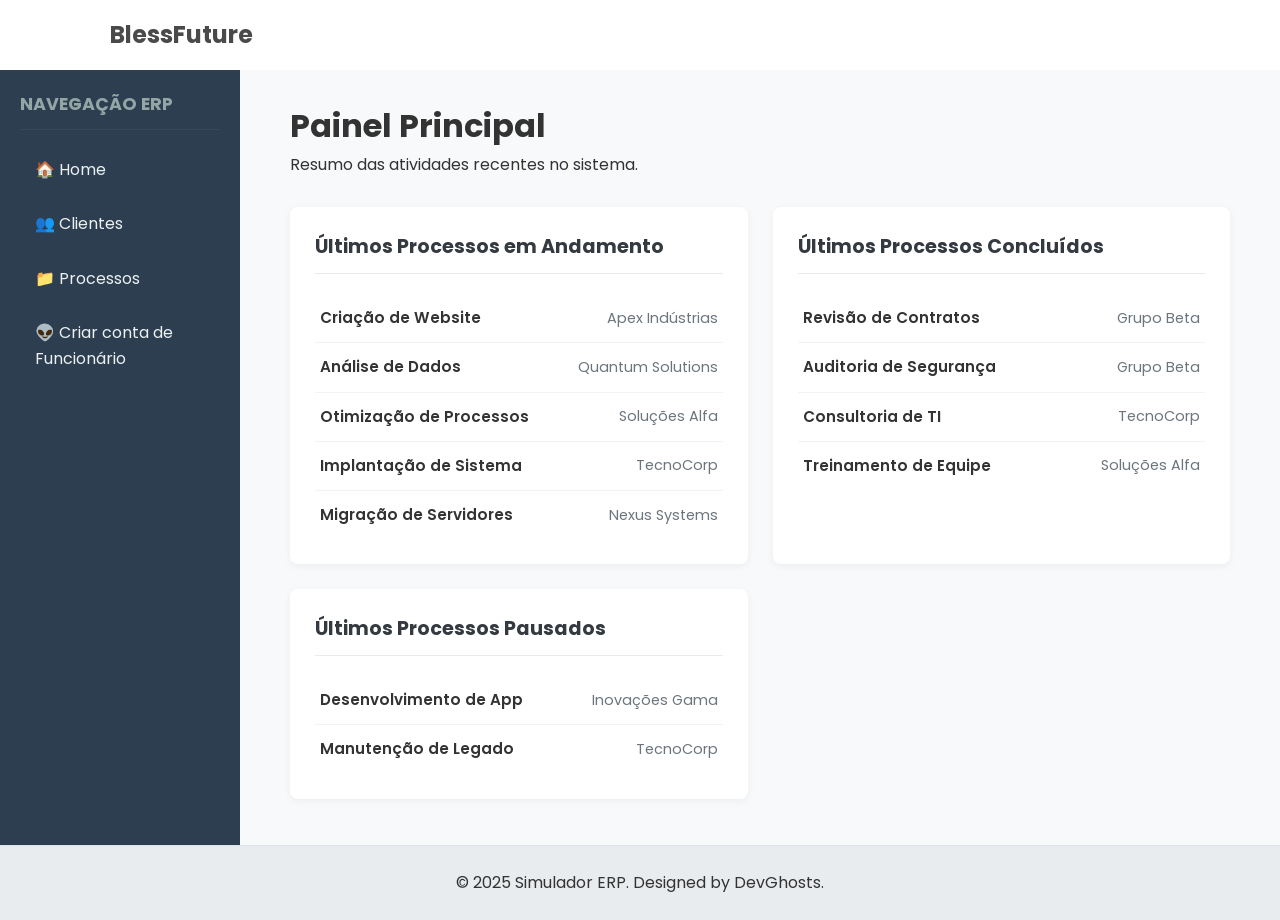
==== Prototipo ERP/index.html @ cd195736 "Primeiro Commit" ====
<!DOCTYPE html>
<html lang="pt-br">
<head>
    <meta charset="UTF-8">
    <meta name="viewport" content="width=device-width, initial-scale=1.0">
    <title>Página Home | ERP</title>
    <link rel="stylesheet" href="style.css">
</head>

<body>
    <header class="main-header">
        <div class="container">
            <a href="index.html" class="logo">BlessFuture</a>
            <nav class="main-nav"></nav>
        </div>
    </header>

    <div class="page-container">
        <aside class="sidebar">
            <nav class="sidebar-nav">
                <h2>Navegação ERP</h2>
                <ul>
                    <li><a href="index.html">🏠 Home</a></li>
                    <li><a href="clientes.html">👥 Clientes</a></li>
                    <li><a href="processos.html">📁 Processos</a></li>
                    <li><a href="usuarios.html">👽 Criar conta de Funcionário</a></li>
                </ul>
            </nav>
        </aside>

        <main class="main-content">
            <div class="container">
                <h1>Painel Principal</h1>
                <p>Resumo das atividades recentes no sistema.</p>
                
                <div class="dashboard-grid">
                    <div class="dashboard-card">
                        <h2>Últimos Processos em Andamento</h2>
                        <ul id="andamento-list" class="dashboard-list">
                            </ul>
                    </div>
                    
                    <div class="dashboard-card">
                        <h2>Últimos Processos Concluídos</h2>
                        <ul id="concluidos-list" class="dashboard-list">
                            </ul>
                    </div>

                    <div class="dashboard-card">
                        <h2>Últimos Processos Pausados</h2>
                        <ul id="pausados-list" class="dashboard-list">
                            </ul>
                    </div>
                </div>
            </div>
        </main>
    </div>

    <footer class="main-footer">
        <div class="container">
            <p>&copy; 2025 Simulador ERP. Designed by DevGhosts.</p>
        </div>
    </footer>

    <script src="dashboard.js" defer></script>
</body>
</html>
---- Prototipo ERP/style.css ----
/* Importando fonte e estilos globais */
@import url('https://fonts.googleapis.com/css2?family=Poppins:wght@400;500;600;700&display=swap');

* { margin: 0; padding: 0; box-sizing: border-box; }

body {
    font-family: 'Poppins', sans-serif;
    background-color: #f8f9fa;
    color: #333;
    line-height: 1.6;
}

/* --- CLASSES UTILITÁRIAS --- */
.container { max-width: 1100px; margin: 0 auto; padding: 0 20px; }
.flex-between-center { display: flex; justify-content: space-between; align-items: center; }

/* --- ESTRUTURA PRINCIPAL (HEADER, FOOTER, SIDEBAR) --- */
.main-header { background-color: #fff; padding: 1rem 0; box-shadow: 0 2px 5px rgba(0,0,0,0.05); z-index: 100; }
.main-footer { text-align: center; padding: 1.5rem 0; background-color: #e9ecef; border-top: 1px solid #dee2e6; }
.page-container { display: flex; min-height: calc(100vh - 125px); }
.main-content { flex-grow: 1; padding: 30px; background-color: #f8f9fa; }
.sidebar { width: 240px; flex-shrink: 0; background-color: #2c3e50; color: #ecf0f1; padding: 20px; }

/* --- NAVEGAÇÃO --- */
.main-nav ul, .sidebar-nav ul, #client-list { list-style: none; }
.main-nav ul { display: flex; gap: 25px; }
.main-nav a, .sidebar-nav a { text-decoration: none; transition: all 0.2s; }
.main-nav a { color: #555; font-weight: 600; padding-bottom: 5px; }
.main-nav a:hover { color: #a100ff; }
.logo { font-size: 1.5rem; font-weight: 700; color: #4a4a4a; text-decoration: none; }

/* --- SIDEBAR NAV --- */
.sidebar-nav h2 { font-size: 1.1rem; color: #95a5a6; text-transform: uppercase; margin-bottom: 15px; padding-bottom: 10px; border-bottom: 1px solid #34495e; }
.sidebar-nav li { margin-bottom: 5px; }
.sidebar-nav a { display: block; color: #ecf0f1; padding: 12px 15px; border-radius: 6px; }
.sidebar-nav a:hover { background-color: #34495e; }

/* --- BOTÕES (BASE E MODIFICADORES) --- */
.btn, .pagination-controls button, .btn-primary, .btn-secondary {
    color: white;
    border: none;
    padding: 10px 20px;
    border-radius: 5px;
    cursor: pointer;
    font-weight: 600;
    transition: background-color 0.2s;
}
.pagination-controls button { background-color: #007bff; }
.btn-primary { background-color: #28a745; font-size: 1rem; }
.btn-secondary { background-color: #6c757d; }

.pagination-controls button:hover { background-color: #0056b3; }
.btn-primary:hover { background-color: #218838; }
.btn-secondary:hover { background-color: #5a6268; }
.pagination-controls button:disabled { background-color: #ced4da; cursor: not-allowed; }

/* --- LISTA DE CLIENTES E PAGINAÇÃO --- */
.client-list-container { background-color: #fff; border-radius: 8px; padding: 20px 30px; margin-top: 30px; box-shadow: 0 2px 8px rgba(0,0,0,0.05); }
.client-item { display: flex; justify-content: space-between; align-items: center; padding: 18px 10px; border-bottom: 1px solid #e9ecef; cursor: pointer; transition: background-color 0.2s; }
.client-item:last-child { border-bottom: none; }
.client-item:hover { background-color: #f8f9fa; }
.client-name { font-weight: 500; color: #343a40; }
.client-id { font-family: monospace; font-size: 0.9rem; color: #6c757d; background-color: #f8f9fa; padding: 3px 8px; border-radius: 4px; }
.pagination-controls { display: flex; justify-content: center; align-items: center; padding-top: 25px; gap: 15px; }
#page-info { font-weight: 500; color: #495057; }

/* --- MODAL --- */
.modal-overlay { position: fixed; top: 0; left: 0; width: 100%; height: 100%; background-color: rgba(0, 0, 0, 0.6); display: flex; justify-content: center; align-items: center; z-index: 1000; visibility: hidden; opacity: 0; transition: opacity 0.3s, visibility 0.3s; }
.modal-overlay.show { visibility: visible; opacity: 1; }
.modal-content { background-color: #fff; padding: 30px; border-radius: 8px; width: 100%; max-width: 500px; position: relative; box-shadow: 0 5px 15px rgba(0,0,0,0.3); }
.modal-content h2 { margin: 0 0 25px 0; color: #333; }
.modal-content .modal-header { display: flex; justify-content: space-between; align-items: center; border-bottom: 1px solid #e9ecef; padding-bottom: 15px; margin-bottom: 20px; }
.modal-actions { display: flex; justify-content: flex-end; gap: 10px; margin-top: 10px; }
.close-modal { position: absolute; top: 15px; right: 15px; background: none; border: none; font-size: 1.8rem; color: #aaa; cursor: pointer; line-height: 1; }

/* --- FORMULÁRIOS E GRIDS --- */
#add-client-form label { display: block; margin-bottom: 5px; font-weight: 600; color: #555; }
#add-client-form input { width: 100%; padding: 12px; margin-bottom: 20px; border: 1px solid #ccc; border-radius: 5px; }
.form-grid { display: grid; grid-template-columns: 1fr 1fr; gap: 20px; }
.form-grid .full-width { grid-column: 1 / -1; }
.details-grid { display: grid; grid-template-columns: 1fr 1fr; gap: 15px 25px; font-size: 0.95rem; }
.details-grid div { color: #495057; }
.details-grid strong { color: #343a40; }

/* --- DETALHES E PROCESSOS --- */
.details-hr { border: 0; border-top: 1px solid #e9ecef; margin: 25px 0; }
.modal-body h3 { margin-bottom: 15px; }
.process-list { list-style: none; padding: 0; }
.process-item { display: flex; justify-content: space-between; align-items: center; padding: 12px; border-radius: 5px; background-color: #f8f9fa; margin-bottom: 8px; }
.process-name { font-weight: 500; }
.process-status { font-weight: 600; padding: 4px 10px; border-radius: 12px; font-size: 0.8rem; color: #fff; }
.status-em-andamento { background-color: #007bff; }
.status-concluído { background-color: #0ba52f; }
.status-pausado { background-color: #ffc107; color: #333; }

/* === ESTILOS ADICIONAIS PARA O MODAL DE DETALHES === */

/* Rodapé do modal para alinhar o botão */
.modal-footer {
    display: flex;
    justify-content: flex-end; /* Alinha o botão à direita */
    padding-top: 20px;
    margin-top: 20px;
    border-top: 1px solid #e9ecef;
}

/* Botão de perigo/exclusão */
.btn-danger {
    background-color: #dc3545; /* Vermelho para indicar perigo */
    color: white;
    border: none;
    padding: 10px 20px;
    border-radius: 5px;
    cursor: pointer;
    font-weight: 600;
    font-size: 1rem;
    transition: background-color 0.2s;
}

.btn-danger:hover {
    background-color: #c82333;
}

/* Adicione ao final do seu style.css */

/* Torna o item do processo clicável */
.process-item {
    cursor: pointer;
    transition: background-color 0.2s;
}

.process-item:hover {
    background-color: #e9ecef; /* Um leve destaque ao passar o mouse */
}

/* Adicione ao final do seu style.css */
#search-input {
    width: 100%;
    max-width: 300px; /* Ajuste a largura conforme necessário */
    padding: 10px 15px;
    border-radius: 5px;
    border: 1px solid #ced4da;
    font-size: 1rem;
    margin: 0 15px; /* Espaçamento */
}

/* Adicione ao final do seu style.css */

/* Cabeçalho da Lista de Processos */
.process-list-header {
    display: grid;
    grid-template-columns: 2fr 1fr 1fr; /* Colunas para Nome, Cliente e Status */
    padding: 10px 18px;
    font-weight: 600;
    color: #6c757d;
    border-bottom: 2px solid #dee2e6;
    margin-bottom: 5px;
}

/* Itens da Lista de Processos */
.process-list-item {
    display: grid;
    grid-template-columns: 2fr 1fr 1fr; /* Mesmas colunas do cabeçalho */
    align-items: center;
    padding: 18px;
    border-bottom: 1px solid #e9ecef;
    cursor: pointer;
    transition: background-color 0.2s;
}

.process-list-item:hover {
    background-color: #f8f9fa;
}

.process-client-name {
    color: #495057;
}

/* Adicione ao final do seu style.css */

/* Controles de Filtro e Ordenação */
.filter-controls {
    background-color: #fff;
    padding: 15px 20px;
    border-radius: 8px;
    margin-bottom: 20px;
    box-shadow: 0 2px 8px rgba(0,0,0,0.05);
    display: flex;
    gap: 15px;
    align-items: center;
}

.filter-controls label {
    font-weight: 600;
    color: #495057;
}

.filter-controls select {
    padding: 8px 12px;
    border-radius: 5px;
    border: 1px solid #ced4da;
    font-size: 0.95rem;
}

/* Adicione ao final do seu style.css */

/* === ESTILOS DO DASHBOARD (HOME PAGE) === */

.dashboard-grid {
    display: grid;
    /* Cria colunas responsivas: em telas grandes, até 3 colunas; em pequenas, 1 coluna */
    grid-template-columns: repeat(auto-fit, minmax(300px, 1fr));
    gap: 25px; /* Espaço entre os cards */
    margin-top: 30px;
}

.dashboard-card {
    background-color: #fff;
    border-radius: 8px;
    padding: 25px;
    box-shadow: 0 2px 8px rgba(0,0,0,0.05);
}

.dashboard-card h2 {
    margin-top: 0;
    margin-bottom: 20px;
    font-size: 1.2rem;
    color: #343a40;
    border-bottom: 1px solid #e9ecef;
    padding-bottom: 10px;
}

.dashboard-list {
    list-style: none;
    padding: 0;
}

.dashboard-list-item {
    display: flex;
    justify-content: space-between;
    align-items: center;
    padding: 12px 0;
    border-bottom: 1px solid #f1f3f5;
    font-size: 0.95rem;
}

.dashboard-list-item:last-child {
    border-bottom: none;
}

.item-process-name {
    font-weight: 600;
}

.item-client-name {
    color: #6c757d;
    font-size: 0.9rem;
}

/* Adicione ou modifique estes estilos no final do seu style.css */

/* Remove a formatação padrão de link e faz ele preencher o item da lista */
.dashboard-item-link {
    display: flex;
    justify-content: space-between;
    align-items: center;
    text-decoration: none; /* Remove o sublinhado */
    color: inherit; /* Herda a cor do texto do pai (li) */
    padding: 12px 5px; /* Adiciona um padding interno ao link */
    width: 100%;
}

/* O item da lista agora serve apenas como um container com a borda */
.dashboard-list-item {
    display: flex; /* Garante que o link preencha o <li> */
    padding: 0; /* O padding agora está no <a> */
    border-bottom: 1px solid #f1f3f5;
    transition: background-color 0.2s;
}

.dashboard-list-item:hover {
    background-color: #f8f9fa; /* Efeito hover para indicar que é clicável */
}

.dashboard-list-item:last-child {
    border-bottom: none;
}

/* Adicione ao final do seu style.css */

/* === ESTILOS DA PÁGINA DE CADASTRO === */

/* Centraliza o conteúdo na tela */
.center-body {
    display: flex;
    justify-content: center;
    align-items: center;
    min-height: 100vh;
    background-color: #f0f2f5;
}

.registration-container {
    width: 100%;
    max-width: 450px;
    text-align: center;
}

.registration-header {
    margin-bottom: 25px;
}

.registration-header h2 {
    font-size: 1.8rem;
    color: #333;
    margin-bottom: 5px;
}

.registration-header p {
    color: #6c757d;
    font-size: 1.1rem;
}

.registration-form, .card {
    background-color: #fff;
    padding: 30px;
    border-radius: 8px;
    box-shadow: 0 4px 12px rgba(0,0,0,0.1);
    text-align: left;
}

.form-group {
    margin-bottom: 20px;
}

.form-group label {
    display: block;
    margin-bottom: 5px;
    font-weight: 600;
    color: #495057;
}

.form-group input,
.form-group select {
    width: 100%;
    padding: 12px;
    border: 1px solid #ced4da;
    border-radius: 5px;
    font-size: 1rem;
}

.full-width-btn {
    width: 100%;
    padding: 15px;
    font-size: 1.1rem;
    margin-top: 10px;
}

.error-message {
    color: #dc3545;
    background-color: #f8d7da;
    border: 1px solid #f5c6cb;
    padding: 10px;
    border-radius: 5px;
    margin-bottom: 15px;
    text-align: center;
    display: none; /* Escondido por padrão */
}

.registration-footer {
    margin-top: 20px;
    font-size: 0.95rem;
}

/* Adicione ao final do seu style.css */

/* Cabeçalho da Lista de Usuários */
.user-list-header {
    display: grid;
    grid-template-columns: 2fr 2fr 1fr; /* Colunas para Nome, Email e Cargo */
    padding: 10px 18px;
    font-weight: 600;
    color: #6c757d;
    border-bottom: 2px solid #dee2e6;
    margin-bottom: 5px;
}

/* Itens da Lista de Usuários */
.user-list-item {
    display: grid;
    grid-template-columns: 2fr 2fr 1fr; /* Mesmas colunas do cabeçalho */
    align-items: center;
    padding: 18px;
    border-bottom: 1px solid #e9ecef;
}

.user-name {
    font-weight: 500;
}

.user-email, .user-role {
    color: #495057;
}

/* Garante que a mensagem de erro no modal de usuário seja visível */
#add-user-modal .error-message {
    margin-top: 15px;
    margin-bottom: 0;
}

/* Estilos para o formulário no modal */
.form-group {
    margin-bottom: 1rem;
}

.form-group label {
    display: block;
    margin-bottom: 0.5rem;
    font-weight: bold;
    color: #333;
}

.form-group input[type="text"],
.form-group select {
    width: 100%;
    padding: 10px;
    border: 1px solid #ccc;
    border-radius: 4px;
    box-sizing: border-box; /* Essencial para o padding não quebrar o layout */
    font-size: 1rem;
}

/* Ajusta o espaçamento do rodapé do modal */
#add-process-form .modal-footer {
    padding-top: 1rem;
    margin-top: 1rem;
    border-top: 1px solid #eee;
}
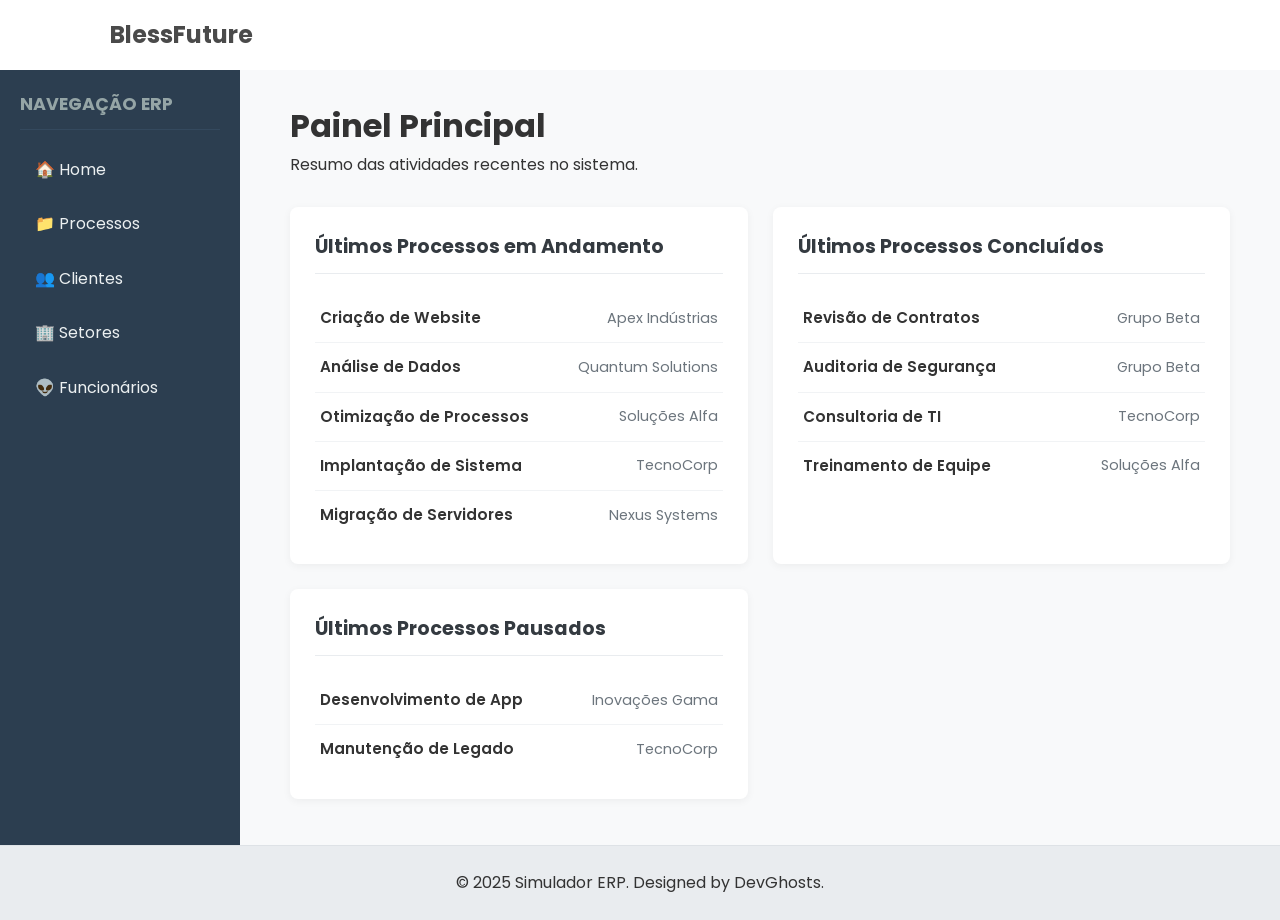
==== commit 108fadf0: "Atualização Final do Protótipo do ERP - Matheus Essa é a atualização final do Protótipo do ERP, basi" ====
--- a/Prototipo ERP/index.html
+++ b/Prototipo ERP/index.html
@@ -1,67 +1,68 @@
-<!DOCTYPE html>
-<html lang="pt-br">
-<head>
-    <meta charset="UTF-8">
-    <meta name="viewport" content="width=device-width, initial-scale=1.0">
-    <title>Página Home | ERP</title>
-    <link rel="stylesheet" href="style.css">
-</head>
-
-<body>
-    <header class="main-header">
-        <div class="container">
-            <a href="index.html" class="logo">BlessFuture</a>
-            <nav class="main-nav"></nav>
-        </div>
-    </header>
-
-    <div class="page-container">
-        <aside class="sidebar">
-            <nav class="sidebar-nav">
-                <h2>Navegação ERP</h2>
-                <ul>
-                    <li><a href="index.html">🏠 Home</a></li>
-                    <li><a href="clientes.html">👥 Clientes</a></li>
-                    <li><a href="processos.html">📁 Processos</a></li>
-                    <li><a href="usuarios.html">👽 Criar conta de Funcionário</a></li>
-                </ul>
-            </nav>
-        </aside>
-
-        <main class="main-content">
-            <div class="container">
-                <h1>Painel Principal</h1>
-                <p>Resumo das atividades recentes no sistema.</p>
-                
-                <div class="dashboard-grid">
-                    <div class="dashboard-card">
-                        <h2>Últimos Processos em Andamento</h2>
-                        <ul id="andamento-list" class="dashboard-list">
-                            </ul>
-                    </div>
-                    
-                    <div class="dashboard-card">
-                        <h2>Últimos Processos Concluídos</h2>
-                        <ul id="concluidos-list" class="dashboard-list">
-                            </ul>
-                    </div>
-
-                    <div class="dashboard-card">
-                        <h2>Últimos Processos Pausados</h2>
-                        <ul id="pausados-list" class="dashboard-list">
-                            </ul>
-                    </div>
-                </div>
-            </div>
-        </main>
-    </div>
-
-    <footer class="main-footer">
-        <div class="container">
-            <p>&copy; 2025 Simulador ERP. Designed by DevGhosts.</p>
-        </div>
-    </footer>
-
-    <script src="dashboard.js" defer></script>
-</body>
+<!DOCTYPE html>
+<html lang="pt-br">
+<head>
+    <meta charset="UTF-8">
+    <meta name="viewport" content="width=device-width, initial-scale=1.0">
+    <title>Página Home | ERP</title>
+    <link rel="stylesheet" href="style.css">
+</head>
+
+<body>
+    <header class="main-header">
+        <div class="container">
+            <a href="index.html" class="logo">BlessFuture</a>
+            <nav class="main-nav"></nav>
+        </div>
+    </header>
+
+    <div class="page-container">
+        <aside class="sidebar">
+            <nav class="sidebar-nav">
+                <h2>Navegação ERP</h2>
+                <ul>
+                    <li><a href="index.html">🏠 Home</a></li>
+                    <li><a href="processos.html">📁 Processos</a></li>
+                    <li><a href="clientes.html">👥 Clientes</a></li>
+                    <li><a href="setores.html">🏢 Setores</a></li>
+                    <li><a href="usuarios.html">👽 Funcionários </a></li>
+                </ul>
+            </nav>
+        </aside>
+
+        <main class="main-content">
+            <div class="container">
+                <h1>Painel Principal</h1>
+                <p>Resumo das atividades recentes no sistema.</p>
+                
+                <div class="dashboard-grid">
+                    <div class="dashboard-card">
+                        <h2>Últimos Processos em Andamento</h2>
+                        <ul id="andamento-list" class="dashboard-list">
+                            </ul>
+                    </div>
+                    
+                    <div class="dashboard-card">
+                        <h2>Últimos Processos Concluídos</h2>
+                        <ul id="concluidos-list" class="dashboard-list">
+                            </ul>
+                    </div>
+
+                    <div class="dashboard-card">
+                        <h2>Últimos Processos Pausados</h2>
+                        <ul id="pausados-list" class="dashboard-list">
+                            </ul>
+                    </div>
+                </div>
+            </div>
+        </main>
+    </div>
+
+    <footer class="main-footer">
+        <div class="container">
+            <p>&copy; 2025 Simulador ERP. Designed by DevGhosts.</p>
+        </div>
+    </footer>
+
+    <script src="dashboard.js" defer></script>
+</body>
 </html>
--- a/Prototipo ERP/style.css
+++ b/Prototipo ERP/style.css
@@ -1,437 +1,520 @@
-/* Importando fonte e estilos globais */
-@import url('https://fonts.googleapis.com/css2?family=Poppins:wght@400;500;600;700&display=swap');
-
-* { margin: 0; padding: 0; box-sizing: border-box; }
-
-body {
-    font-family: 'Poppins', sans-serif;
-    background-color: #f8f9fa;
-    color: #333;
-    line-height: 1.6;
-}
-
-/* --- CLASSES UTILITÁRIAS --- */
-.container { max-width: 1100px; margin: 0 auto; padding: 0 20px; }
-.flex-between-center { display: flex; justify-content: space-between; align-items: center; }
-
-/* --- ESTRUTURA PRINCIPAL (HEADER, FOOTER, SIDEBAR) --- */
-.main-header { background-color: #fff; padding: 1rem 0; box-shadow: 0 2px 5px rgba(0,0,0,0.05); z-index: 100; }
-.main-footer { text-align: center; padding: 1.5rem 0; background-color: #e9ecef; border-top: 1px solid #dee2e6; }
-.page-container { display: flex; min-height: calc(100vh - 125px); }
-.main-content { flex-grow: 1; padding: 30px; background-color: #f8f9fa; }
-.sidebar { width: 240px; flex-shrink: 0; background-color: #2c3e50; color: #ecf0f1; padding: 20px; }
-
-/* --- NAVEGAÇÃO --- */
-.main-nav ul, .sidebar-nav ul, #client-list { list-style: none; }
-.main-nav ul { display: flex; gap: 25px; }
-.main-nav a, .sidebar-nav a { text-decoration: none; transition: all 0.2s; }
-.main-nav a { color: #555; font-weight: 600; padding-bottom: 5px; }
-.main-nav a:hover { color: #a100ff; }
-.logo { font-size: 1.5rem; font-weight: 700; color: #4a4a4a; text-decoration: none; }
-
-/* --- SIDEBAR NAV --- */
-.sidebar-nav h2 { font-size: 1.1rem; color: #95a5a6; text-transform: uppercase; margin-bottom: 15px; padding-bottom: 10px; border-bottom: 1px solid #34495e; }
-.sidebar-nav li { margin-bottom: 5px; }
-.sidebar-nav a { display: block; color: #ecf0f1; padding: 12px 15px; border-radius: 6px; }
-.sidebar-nav a:hover { background-color: #34495e; }
-
-/* --- BOTÕES (BASE E MODIFICADORES) --- */
-.btn, .pagination-controls button, .btn-primary, .btn-secondary {
-    color: white;
-    border: none;
-    padding: 10px 20px;
-    border-radius: 5px;
-    cursor: pointer;
-    font-weight: 600;
-    transition: background-color 0.2s;
-}
-.pagination-controls button { background-color: #007bff; }
-.btn-primary { background-color: #28a745; font-size: 1rem; }
-.btn-secondary { background-color: #6c757d; }
-
-.pagination-controls button:hover { background-color: #0056b3; }
-.btn-primary:hover { background-color: #218838; }
-.btn-secondary:hover { background-color: #5a6268; }
-.pagination-controls button:disabled { background-color: #ced4da; cursor: not-allowed; }
-
-/* --- LISTA DE CLIENTES E PAGINAÇÃO --- */
-.client-list-container { background-color: #fff; border-radius: 8px; padding: 20px 30px; margin-top: 30px; box-shadow: 0 2px 8px rgba(0,0,0,0.05); }
-.client-item { display: flex; justify-content: space-between; align-items: center; padding: 18px 10px; border-bottom: 1px solid #e9ecef; cursor: pointer; transition: background-color 0.2s; }
-.client-item:last-child { border-bottom: none; }
-.client-item:hover { background-color: #f8f9fa; }
-.client-name { font-weight: 500; color: #343a40; }
-.client-id { font-family: monospace; font-size: 0.9rem; color: #6c757d; background-color: #f8f9fa; padding: 3px 8px; border-radius: 4px; }
-.pagination-controls { display: flex; justify-content: center; align-items: center; padding-top: 25px; gap: 15px; }
-#page-info { font-weight: 500; color: #495057; }
-
-/* --- MODAL --- */
-.modal-overlay { position: fixed; top: 0; left: 0; width: 100%; height: 100%; background-color: rgba(0, 0, 0, 0.6); display: flex; justify-content: center; align-items: center; z-index: 1000; visibility: hidden; opacity: 0; transition: opacity 0.3s, visibility 0.3s; }
-.modal-overlay.show { visibility: visible; opacity: 1; }
-.modal-content { background-color: #fff; padding: 30px; border-radius: 8px; width: 100%; max-width: 500px; position: relative; box-shadow: 0 5px 15px rgba(0,0,0,0.3); }
-.modal-content h2 { margin: 0 0 25px 0; color: #333; }
-.modal-content .modal-header { display: flex; justify-content: space-between; align-items: center; border-bottom: 1px solid #e9ecef; padding-bottom: 15px; margin-bottom: 20px; }
-.modal-actions { display: flex; justify-content: flex-end; gap: 10px; margin-top: 10px; }
-.close-modal { position: absolute; top: 15px; right: 15px; background: none; border: none; font-size: 1.8rem; color: #aaa; cursor: pointer; line-height: 1; }
-
-/* --- FORMULÁRIOS E GRIDS --- */
-#add-client-form label { display: block; margin-bottom: 5px; font-weight: 600; color: #555; }
-#add-client-form input { width: 100%; padding: 12px; margin-bottom: 20px; border: 1px solid #ccc; border-radius: 5px; }
-.form-grid { display: grid; grid-template-columns: 1fr 1fr; gap: 20px; }
-.form-grid .full-width { grid-column: 1 / -1; }
-.details-grid { display: grid; grid-template-columns: 1fr 1fr; gap: 15px 25px; font-size: 0.95rem; }
-.details-grid div { color: #495057; }
-.details-grid strong { color: #343a40; }
-
-/* --- DETALHES E PROCESSOS --- */
-.details-hr { border: 0; border-top: 1px solid #e9ecef; margin: 25px 0; }
-.modal-body h3 { margin-bottom: 15px; }
-.process-list { list-style: none; padding: 0; }
-.process-item { display: flex; justify-content: space-between; align-items: center; padding: 12px; border-radius: 5px; background-color: #f8f9fa; margin-bottom: 8px; }
-.process-name { font-weight: 500; }
-.process-status { font-weight: 600; padding: 4px 10px; border-radius: 12px; font-size: 0.8rem; color: #fff; }
-.status-em-andamento { background-color: #007bff; }
-.status-concluído { background-color: #0ba52f; }
-.status-pausado { background-color: #ffc107; color: #333; }
-
-/* === ESTILOS ADICIONAIS PARA O MODAL DE DETALHES === */
-
-/* Rodapé do modal para alinhar o botão */
-.modal-footer {
-    display: flex;
-    justify-content: flex-end; /* Alinha o botão à direita */
-    padding-top: 20px;
-    margin-top: 20px;
-    border-top: 1px solid #e9ecef;
-}
-
-/* Botão de perigo/exclusão */
-.btn-danger {
-    background-color: #dc3545; /* Vermelho para indicar perigo */
-    color: white;
-    border: none;
-    padding: 10px 20px;
-    border-radius: 5px;
-    cursor: pointer;
-    font-weight: 600;
-    font-size: 1rem;
-    transition: background-color 0.2s;
-}
-
-.btn-danger:hover {
-    background-color: #c82333;
-}
-
-/* Adicione ao final do seu style.css */
-
-/* Torna o item do processo clicável */
-.process-item {
-    cursor: pointer;
-    transition: background-color 0.2s;
-}
-
-.process-item:hover {
-    background-color: #e9ecef; /* Um leve destaque ao passar o mouse */
-}
-
-/* Adicione ao final do seu style.css */
-#search-input {
-    width: 100%;
-    max-width: 300px; /* Ajuste a largura conforme necessário */
-    padding: 10px 15px;
-    border-radius: 5px;
-    border: 1px solid #ced4da;
-    font-size: 1rem;
-    margin: 0 15px; /* Espaçamento */
-}
-
-/* Adicione ao final do seu style.css */
-
-/* Cabeçalho da Lista de Processos */
-.process-list-header {
-    display: grid;
-    grid-template-columns: 2fr 1fr 1fr; /* Colunas para Nome, Cliente e Status */
-    padding: 10px 18px;
-    font-weight: 600;
-    color: #6c757d;
-    border-bottom: 2px solid #dee2e6;
-    margin-bottom: 5px;
-}
-
-/* Itens da Lista de Processos */
-.process-list-item {
-    display: grid;
-    grid-template-columns: 2fr 1fr 1fr; /* Mesmas colunas do cabeçalho */
-    align-items: center;
-    padding: 18px;
-    border-bottom: 1px solid #e9ecef;
-    cursor: pointer;
-    transition: background-color 0.2s;
-}
-
-.process-list-item:hover {
-    background-color: #f8f9fa;
-}
-
-.process-client-name {
-    color: #495057;
-}
-
-/* Adicione ao final do seu style.css */
-
-/* Controles de Filtro e Ordenação */
-.filter-controls {
-    background-color: #fff;
-    padding: 15px 20px;
-    border-radius: 8px;
-    margin-bottom: 20px;
-    box-shadow: 0 2px 8px rgba(0,0,0,0.05);
-    display: flex;
-    gap: 15px;
-    align-items: center;
-}
-
-.filter-controls label {
-    font-weight: 600;
-    color: #495057;
-}
-
-.filter-controls select {
-    padding: 8px 12px;
-    border-radius: 5px;
-    border: 1px solid #ced4da;
-    font-size: 0.95rem;
-}
-
-/* Adicione ao final do seu style.css */
-
-/* === ESTILOS DO DASHBOARD (HOME PAGE) === */
-
-.dashboard-grid {
-    display: grid;
-    /* Cria colunas responsivas: em telas grandes, até 3 colunas; em pequenas, 1 coluna */
-    grid-template-columns: repeat(auto-fit, minmax(300px, 1fr));
-    gap: 25px; /* Espaço entre os cards */
-    margin-top: 30px;
-}
-
-.dashboard-card {
-    background-color: #fff;
-    border-radius: 8px;
-    padding: 25px;
-    box-shadow: 0 2px 8px rgba(0,0,0,0.05);
-}
-
-.dashboard-card h2 {
-    margin-top: 0;
-    margin-bottom: 20px;
-    font-size: 1.2rem;
-    color: #343a40;
-    border-bottom: 1px solid #e9ecef;
-    padding-bottom: 10px;
-}
-
-.dashboard-list {
-    list-style: none;
-    padding: 0;
-}
-
-.dashboard-list-item {
-    display: flex;
-    justify-content: space-between;
-    align-items: center;
-    padding: 12px 0;
-    border-bottom: 1px solid #f1f3f5;
-    font-size: 0.95rem;
-}
-
-.dashboard-list-item:last-child {
-    border-bottom: none;
-}
-
-.item-process-name {
-    font-weight: 600;
-}
-
-.item-client-name {
-    color: #6c757d;
-    font-size: 0.9rem;
-}
-
-/* Adicione ou modifique estes estilos no final do seu style.css */
-
-/* Remove a formatação padrão de link e faz ele preencher o item da lista */
-.dashboard-item-link {
-    display: flex;
-    justify-content: space-between;
-    align-items: center;
-    text-decoration: none; /* Remove o sublinhado */
-    color: inherit; /* Herda a cor do texto do pai (li) */
-    padding: 12px 5px; /* Adiciona um padding interno ao link */
-    width: 100%;
-}
-
-/* O item da lista agora serve apenas como um container com a borda */
-.dashboard-list-item {
-    display: flex; /* Garante que o link preencha o <li> */
-    padding: 0; /* O padding agora está no <a> */
-    border-bottom: 1px solid #f1f3f5;
-    transition: background-color 0.2s;
-}
-
-.dashboard-list-item:hover {
-    background-color: #f8f9fa; /* Efeito hover para indicar que é clicável */
-}
-
-.dashboard-list-item:last-child {
-    border-bottom: none;
-}
-
-/* Adicione ao final do seu style.css */
-
-/* === ESTILOS DA PÁGINA DE CADASTRO === */
-
-/* Centraliza o conteúdo na tela */
-.center-body {
-    display: flex;
-    justify-content: center;
-    align-items: center;
-    min-height: 100vh;
-    background-color: #f0f2f5;
-}
-
-.registration-container {
-    width: 100%;
-    max-width: 450px;
-    text-align: center;
-}
-
-.registration-header {
-    margin-bottom: 25px;
-}
-
-.registration-header h2 {
-    font-size: 1.8rem;
-    color: #333;
-    margin-bottom: 5px;
-}
-
-.registration-header p {
-    color: #6c757d;
-    font-size: 1.1rem;
-}
-
-.registration-form, .card {
-    background-color: #fff;
-    padding: 30px;
-    border-radius: 8px;
-    box-shadow: 0 4px 12px rgba(0,0,0,0.1);
-    text-align: left;
-}
-
-.form-group {
-    margin-bottom: 20px;
-}
-
-.form-group label {
-    display: block;
-    margin-bottom: 5px;
-    font-weight: 600;
-    color: #495057;
-}
-
-.form-group input,
-.form-group select {
-    width: 100%;
-    padding: 12px;
-    border: 1px solid #ced4da;
-    border-radius: 5px;
-    font-size: 1rem;
-}
-
-.full-width-btn {
-    width: 100%;
-    padding: 15px;
-    font-size: 1.1rem;
-    margin-top: 10px;
-}
-
-.error-message {
-    color: #dc3545;
-    background-color: #f8d7da;
-    border: 1px solid #f5c6cb;
-    padding: 10px;
-    border-radius: 5px;
-    margin-bottom: 15px;
-    text-align: center;
-    display: none; /* Escondido por padrão */
-}
-
-.registration-footer {
-    margin-top: 20px;
-    font-size: 0.95rem;
-}
-
-/* Adicione ao final do seu style.css */
-
-/* Cabeçalho da Lista de Usuários */
-.user-list-header {
-    display: grid;
-    grid-template-columns: 2fr 2fr 1fr; /* Colunas para Nome, Email e Cargo */
-    padding: 10px 18px;
-    font-weight: 600;
-    color: #6c757d;
-    border-bottom: 2px solid #dee2e6;
-    margin-bottom: 5px;
-}
-
-/* Itens da Lista de Usuários */
-.user-list-item {
-    display: grid;
-    grid-template-columns: 2fr 2fr 1fr; /* Mesmas colunas do cabeçalho */
-    align-items: center;
-    padding: 18px;
-    border-bottom: 1px solid #e9ecef;
-}
-
-.user-name {
-    font-weight: 500;
-}
-
-.user-email, .user-role {
-    color: #495057;
-}
-
-/* Garante que a mensagem de erro no modal de usuário seja visível */
-#add-user-modal .error-message {
-    margin-top: 15px;
-    margin-bottom: 0;
-}
-
-/* Estilos para o formulário no modal */
-.form-group {
-    margin-bottom: 1rem;
-}
-
-.form-group label {
-    display: block;
-    margin-bottom: 0.5rem;
-    font-weight: bold;
-    color: #333;
-}
-
-.form-group input[type="text"],
-.form-group select {
-    width: 100%;
-    padding: 10px;
-    border: 1px solid #ccc;
-    border-radius: 4px;
-    box-sizing: border-box; /* Essencial para o padding não quebrar o layout */
-    font-size: 1rem;
-}
-
-/* Ajusta o espaçamento do rodapé do modal */
-#add-process-form .modal-footer {
-    padding-top: 1rem;
-    margin-top: 1rem;
-    border-top: 1px solid #eee;
+/* Importando fonte e estilos globais */
+@import url('https://fonts.googleapis.com/css2?family=Poppins:wght@400;500;600;700&display=swap');
+
+* { margin: 0; padding: 0; box-sizing: border-box; }
+
+body {
+    font-family: 'Poppins', sans-serif;
+    background-color: #f8f9fa;
+    color: #333;
+    line-height: 1.6;
+}
+
+/* --- CLASSES UTILITÁRIAS --- */
+.container { max-width: 1100px; margin: 0 auto; padding: 0 20px; }
+.flex-between-center { display: flex; justify-content: space-between; align-items: center; }
+
+/* --- ESTRUTURA PRINCIPAL (HEADER, FOOTER, SIDEBAR) --- */
+.main-header { background-color: #fff; padding: 1rem 0; box-shadow: 0 2px 5px rgba(0,0,0,0.05); z-index: 100; }
+.main-footer { text-align: center; padding: 1.5rem 0; background-color: #e9ecef; border-top: 1px solid #dee2e6; }
+.page-container { display: flex; min-height: calc(100vh - 125px); }
+.main-content { flex-grow: 1; padding: 30px; background-color: #f8f9fa; }
+.sidebar { width: 240px; flex-shrink: 0; background-color: #2c3e50; color: #ecf0f1; padding: 20px; }
+
+/* --- NAVEGAÇÃO --- */
+.main-nav ul, .sidebar-nav ul, #client-list { list-style: none; }
+.main-nav ul { display: flex; gap: 25px; }
+.main-nav a, .sidebar-nav a { text-decoration: none; transition: all 0.2s; }
+.main-nav a { color: #555; font-weight: 600; padding-bottom: 5px; }
+.main-nav a:hover { color: #a100ff; }
+.logo { font-size: 1.5rem; font-weight: 700; color: #4a4a4a; text-decoration: none; }
+
+/* --- SIDEBAR NAV --- */
+.sidebar-nav h2 { font-size: 1.1rem; color: #95a5a6; text-transform: uppercase; margin-bottom: 15px; padding-bottom: 10px; border-bottom: 1px solid #34495e; }
+.sidebar-nav li { margin-bottom: 5px; }
+.sidebar-nav a { display: block; color: #ecf0f1; padding: 12px 15px; border-radius: 6px; }
+.sidebar-nav a:hover { background-color: #34495e; }
+
+/* --- BOTÕES (BASE E MODIFICADORES) --- */
+.btn, .pagination-controls button, .btn-primary, .btn-secondary {
+    color: white;
+    border: none;
+    padding: 10px 20px;
+    border-radius: 5px;
+    cursor: pointer;
+    font-weight: 600;
+    transition: background-color 0.2s;
+}
+.pagination-controls button { background-color: #007bff; }
+.btn-primary { background-color: #28a745; font-size: 1rem; }
+.btn-secondary { background-color: #6c757d; }
+
+.pagination-controls button:hover { background-color: #0056b3; }
+.btn-primary:hover { background-color: #218838; }
+.btn-secondary:hover { background-color: #5a6268; }
+.pagination-controls button:disabled { background-color: #ced4da; cursor: not-allowed; }
+
+/* --- LISTA DE CLIENTES E PAGINAÇÃO --- */
+.client-list-container { background-color: #fff; border-radius: 8px; padding: 20px 30px; margin-top: 30px; box-shadow: 0 2px 8px rgba(0,0,0,0.05); }
+.client-item { display: flex; justify-content: space-between; align-items: center; padding: 18px 10px; border-bottom: 1px solid #e9ecef; cursor: pointer; transition: background-color 0.2s; }
+.client-item:last-child { border-bottom: none; }
+.client-item:hover { background-color: #f8f9fa; }
+.client-name { font-weight: 500; color: #343a40; }
+.client-id { font-family: monospace; font-size: 0.9rem; color: #6c757d; background-color: #f8f9fa; padding: 3px 8px; border-radius: 4px; }
+.pagination-controls { display: flex; justify-content: center; align-items: center; padding-top: 25px; gap: 15px; }
+#page-info { font-weight: 500; color: #495057; }
+
+/* --- MODAL --- */
+.modal-overlay { position: fixed; top: 0; left: 0; width: 100%; height: 100%; background-color: rgba(0, 0, 0, 0.6); display: flex; justify-content: center; align-items: center; z-index: 1000; visibility: hidden; opacity: 0; transition: opacity 0.3s, visibility 0.3s; }
+.modal-overlay.show { visibility: visible; opacity: 1; }
+.modal-content { background-color: #fff; padding: 30px; border-radius: 8px; width: 100%; max-width: 500px; position: relative; box-shadow: 0 5px 15px rgba(0,0,0,0.3); }
+.modal-content h2 { margin: 0 0 25px 0; color: #333; }
+.modal-content .modal-header { display: flex; justify-content: space-between; align-items: center; border-bottom: 1px solid #e9ecef; padding-bottom: 15px; margin-bottom: 20px; }
+.modal-actions { display: flex; justify-content: flex-end; gap: 10px; margin-top: 10px; }
+.close-modal { position: absolute; top: 15px; right: 15px; background: none; border: none; font-size: 1.8rem; color: #aaa; cursor: pointer; line-height: 1; }
+
+/* --- FORMULÁRIOS E GRIDS --- */
+#add-client-form label { display: block; margin-bottom: 5px; font-weight: 600; color: #555; }
+#add-client-form input { width: 100%; padding: 12px; margin-bottom: 20px; border: 1px solid #ccc; border-radius: 5px; }
+.form-grid { display: grid; grid-template-columns: 1fr 1fr; gap: 20px; }
+.form-grid .full-width { grid-column: 1 / -1; }
+.details-grid { display: grid; grid-template-columns: 1fr 1fr; gap: 15px 25px; font-size: 0.95rem; }
+.details-grid div { color: #495057; }
+.details-grid strong { color: #343a40; }
+
+/* --- DETALHES E PROCESSOS --- */
+.details-hr { border: 0; border-top: 1px solid #e9ecef; margin: 25px 0; }
+.modal-body h3 { margin-bottom: 15px; }
+.process-list { list-style: none; padding: 0; }
+.process-item { display: flex; justify-content: space-between; align-items: center; padding: 12px; border-radius: 5px; background-color: #f8f9fa; margin-bottom: 8px; }
+.process-name { font-weight: 500; }
+.process-status { font-weight: 600; padding: 4px 10px; border-radius: 12px; font-size: 0.8rem; color: #fff; }
+.status-em-andamento { background-color: #007bff; }
+.status-concluído { background-color: #0ba52f; }
+.status-pausado { background-color: #ffc107; color: #333; }
+
+/* === ESTILOS ADICIONAIS PARA O MODAL DE DETALHES === */
+
+/* Rodapé do modal para alinhar o botão */
+.modal-footer {
+    display: flex;
+    justify-content: flex-end; /* Alinha o botão à direita */
+    padding-top: 20px;
+    margin-top: 20px;
+    border-top: 1px solid #e9ecef;
+}
+
+/* Botão de perigo/exclusão */
+.btn-danger {
+    background-color: #dc3545; /* Vermelho para indicar perigo */
+    color: white;
+    border: none;
+    padding: 10px 20px;
+    border-radius: 5px;
+    cursor: pointer;
+    font-weight: 600;
+    font-size: 1rem;
+    transition: background-color 0.2s;
+}
+
+.btn-danger:hover {
+    background-color: #c82333;
+}
+
+/* Adicione ao final do seu style.css */
+
+/* Torna o item do processo clicável */
+.process-item {
+    cursor: pointer;
+    transition: background-color 0.2s;
+}
+
+.process-item:hover {
+    background-color: #e9ecef; /* Um leve destaque ao passar o mouse */
+}
+
+/* Adicione ao final do seu style.css */
+#search-input {
+    width: 100%;
+    max-width: 300px; /* Ajuste a largura conforme necessário */
+    padding: 10px 15px;
+    border-radius: 5px;
+    border: 1px solid #ced4da;
+    font-size: 1rem;
+    margin: 0 15px; /* Espaçamento */
+}
+
+/* Adicione ao final do seu style.css */
+
+/* Cabeçalho da Lista de Processos */
+.process-list-header {
+    display: grid;
+    grid-template-columns: 2fr 1fr 1fr; /* Colunas para Nome, Cliente e Status */
+    padding: 10px 18px;
+    font-weight: 600;
+    color: #6c757d;
+    border-bottom: 2px solid #dee2e6;
+    margin-bottom: 5px;
+}
+
+/* Itens da Lista de Processos */
+.process-list-item {
+    display: grid;
+    grid-template-columns: 2fr 1fr 1fr; /* Mesmas colunas do cabeçalho */
+    align-items: center;
+    padding: 18px;
+    border-bottom: 1px solid #e9ecef;
+    cursor: pointer;
+    transition: background-color 0.2s;
+}
+
+.process-list-item:hover {
+    background-color: #f8f9fa;
+}
+
+.process-client-name {
+    color: #495057;
+}
+
+/* Adicione ao final do seu style.css */
+
+/* Controles de Filtro e Ordenação */
+.filter-controls {
+    background-color: #fff;
+    padding: 15px 20px;
+    border-radius: 8px;
+    margin-bottom: 20px;
+    box-shadow: 0 2px 8px rgba(0,0,0,0.05);
+    display: flex;
+    gap: 15px;
+    align-items: center;
+}
+
+.filter-controls label {
+    font-weight: 600;
+    color: #495057;
+}
+
+.filter-controls select {
+    padding: 8px 12px;
+    border-radius: 5px;
+    border: 1px solid #ced4da;
+    font-size: 0.95rem;
+}
+
+/* Adicione ao final do seu style.css */
+
+/* === ESTILOS DO DASHBOARD (HOME PAGE) === */
+
+.dashboard-grid {
+    display: grid;
+    /* Cria colunas responsivas: em telas grandes, até 3 colunas; em pequenas, 1 coluna */
+    grid-template-columns: repeat(auto-fit, minmax(300px, 1fr));
+    gap: 25px; /* Espaço entre os cards */
+    margin-top: 30px;
+}
+
+.dashboard-card {
+    background-color: #fff;
+    border-radius: 8px;
+    padding: 25px;
+    box-shadow: 0 2px 8px rgba(0,0,0,0.05);
+}
+
+.dashboard-card h2 {
+    margin-top: 0;
+    margin-bottom: 20px;
+    font-size: 1.2rem;
+    color: #343a40;
+    border-bottom: 1px solid #e9ecef;
+    padding-bottom: 10px;
+}
+
+.dashboard-list {
+    list-style: none;
+    padding: 0;
+}
+
+.dashboard-list-item {
+    display: flex;
+    justify-content: space-between;
+    align-items: center;
+    padding: 12px 0;
+    border-bottom: 1px solid #f1f3f5;
+    font-size: 0.95rem;
+}
+
+.dashboard-list-item:last-child {
+    border-bottom: none;
+}
+
+.item-process-name {
+    font-weight: 600;
+}
+
+.item-client-name {
+    color: #6c757d;
+    font-size: 0.9rem;
+}
+
+/* Adicione ou modifique estes estilos no final do seu style.css */
+
+/* Remove a formatação padrão de link e faz ele preencher o item da lista */
+.dashboard-item-link {
+    display: flex;
+    justify-content: space-between;
+    align-items: center;
+    text-decoration: none; /* Remove o sublinhado */
+    color: inherit; /* Herda a cor do texto do pai (li) */
+    padding: 12px 5px; /* Adiciona um padding interno ao link */
+    width: 100%;
+}
+
+/* O item da lista agora serve apenas como um container com a borda */
+.dashboard-list-item {
+    display: flex; /* Garante que o link preencha o <li> */
+    padding: 0; /* O padding agora está no <a> */
+    border-bottom: 1px solid #f1f3f5;
+    transition: background-color 0.2s;
+}
+
+.dashboard-list-item:hover {
+    background-color: #f8f9fa; /* Efeito hover para indicar que é clicável */
+}
+
+.dashboard-list-item:last-child {
+    border-bottom: none;
+}
+
+/* Adicione ao final do seu style.css */
+
+/* === ESTILOS DA PÁGINA DE CADASTRO === */
+
+/* Centraliza o conteúdo na tela */
+.center-body {
+    display: flex;
+    justify-content: center;
+    align-items: center;
+    min-height: 100vh;
+    background-color: #f0f2f5;
+}
+
+.registration-container {
+    width: 100%;
+    max-width: 450px;
+    text-align: center;
+}
+
+.registration-header {
+    margin-bottom: 25px;
+}
+
+.registration-header h2 {
+    font-size: 1.8rem;
+    color: #333;
+    margin-bottom: 5px;
+}
+
+.registration-header p {
+    color: #6c757d;
+    font-size: 1.1rem;
+}
+
+.registration-form, .card {
+    background-color: #fff;
+    padding: 30px;
+    border-radius: 8px;
+    box-shadow: 0 4px 12px rgba(0,0,0,0.1);
+    text-align: left;
+}
+
+.form-group {
+    margin-bottom: 20px;
+}
+
+.form-group label {
+    display: block;
+    margin-bottom: 5px;
+    font-weight: 600;
+    color: #495057;
+}
+
+.form-group input,
+.form-group select {
+    width: 100%;
+    padding: 12px;
+    border: 1px solid #ced4da;
+    border-radius: 5px;
+    font-size: 1rem;
+}
+
+.full-width-btn {
+    width: 100%;
+    padding: 15px;
+    font-size: 1.1rem;
+    margin-top: 10px;
+}
+
+.error-message {
+    color: #dc3545;
+    background-color: #f8d7da;
+    border: 1px solid #f5c6cb;
+    padding: 10px;
+    border-radius: 5px;
+    margin-bottom: 15px;
+    text-align: center;
+    display: none; /* Escondido por padrão */
+}
+
+.registration-footer {
+    margin-top: 20px;
+    font-size: 0.95rem;
+}
+
+/* Adicione ao final do seu style.css */
+
+/* Cabeçalho da Lista de Usuários */
+.user-list-header {
+    display: grid;
+    grid-template-columns: 2fr 2fr 1fr; /* Colunas para Nome, Email e Cargo */
+    padding: 10px 18px;
+    font-weight: 600;
+    color: #6c757d;
+    border-bottom: 2px solid #dee2e6;
+    margin-bottom: 5px;
+}
+
+/* Itens da Lista de Usuários */
+.user-list-item {
+    display: grid;
+    grid-template-columns: 2fr 2fr 1fr; /* Mesmas colunas do cabeçalho */
+    align-items: center;
+    padding: 18px;
+    border-bottom: 1px solid #e9ecef;
+}
+
+.user-name {
+    font-weight: 500;
+}
+
+.user-email, .user-role {
+    color: #495057;
+}
+
+/* Garante que a mensagem de erro no modal de usuário seja visível */
+#add-user-modal .error-message {
+    margin-top: 15px;
+    margin-bottom: 0;
+}
+
+/* Estilos para o formulário no modal */
+.form-group {
+    margin-bottom: 1rem;
+}
+
+.form-group label {
+    display: block;
+    margin-bottom: 0.5rem;
+    font-weight: bold;
+    color: #333;
+}
+
+.form-group input[type="text"],
+.form-group select {
+    width: 100%;
+    padding: 10px;
+    border: 1px solid #ccc;
+    border-radius: 4px;
+    box-sizing: border-box; /* Essencial para o padding não quebrar o layout */
+    font-size: 1rem;
+}
+
+/* Ajusta o espaçamento do rodapé do modal */
+#add-process-form .modal-footer {
+    padding-top: 1rem;
+    margin-top: 1rem;
+    border-top: 1px solid #eee;
+}
+
+/* Estilos para a lista de setores */
+.list-view-container {
+    background-color: #fff;
+    border-radius: 8px;
+    box-shadow: 0 2px 4px rgba(0,0,0,0.1);
+    margin-top: 1.5rem;
+}
+
+.list-header {
+    display: grid;
+    /* Define 3 colunas */
+    grid-template-columns: 2fr 1.5fr 1fr; 
+    padding: 1rem 1.5rem;
+    font-weight: bold;
+    color: #555;
+    border-bottom: 2px solid #f0f0f0;
+}
+
+#sector-list {
+    list-style: none;
+    padding: 0;
+    margin: 0;
+}
+
+.sector-list-item { /* Estilo para cada LINHA */
+    display: grid;
+    grid-template-columns: 2fr 1.5fr 1fr; /* Mesmas 3 colunas do header */
+    padding: 1rem 1.5rem;
+    border-bottom: 1px solid #f0f0f0;
+    cursor: pointer; /* O mais importante: torna a linha clicável */
+    transition: background-color 0.2s ease;
+}
+
+.sector-list-item:last-child {
+    border-bottom: none;
+}
+
+.sector-list-item:hover {
+    background-color: #f9f9f9;
+}
+
+/* Estilos para a lista de setores */
+.list-view-container {
+    background-color: #fff;
+    border-radius: 8px;
+    box-shadow: 0 2px 4px rgba(0,0,0,0.1);
+    margin-top: 1.5rem;
+}
+
+.list-header {
+    display: grid;
+    /* Define 3 colunas */
+    grid-template-columns: 2fr 1.5fr 1.5fr; 
+    padding: 1rem 1.5rem;
+    font-weight: bold;
+    color: #555;
+    border-bottom: 2px solid #f0f0f0;
+}
+
+#sector-list {
+    list-style: none;
+    padding: 0;
+    margin: 0;
+}
+
+.sector-list-item { /* Estilo para cada LINHA */
+    display: grid;
+    grid-template-columns: 2fr 1.5fr 1.5fr; /* Mesmas 3 colunas do header */
+    padding: 1rem 1.5rem;
+    align-items: center;
+    border-bottom: 1px solid #f0f0f0;
+    cursor: pointer;
+    transition: background-color 0.2s ease;
+}
+
+.sector-list-item:last-child {
+    border-bottom: none;
+}
+
+.sector-list-item:hover {
+    background-color: #f9f9f9;
 }
